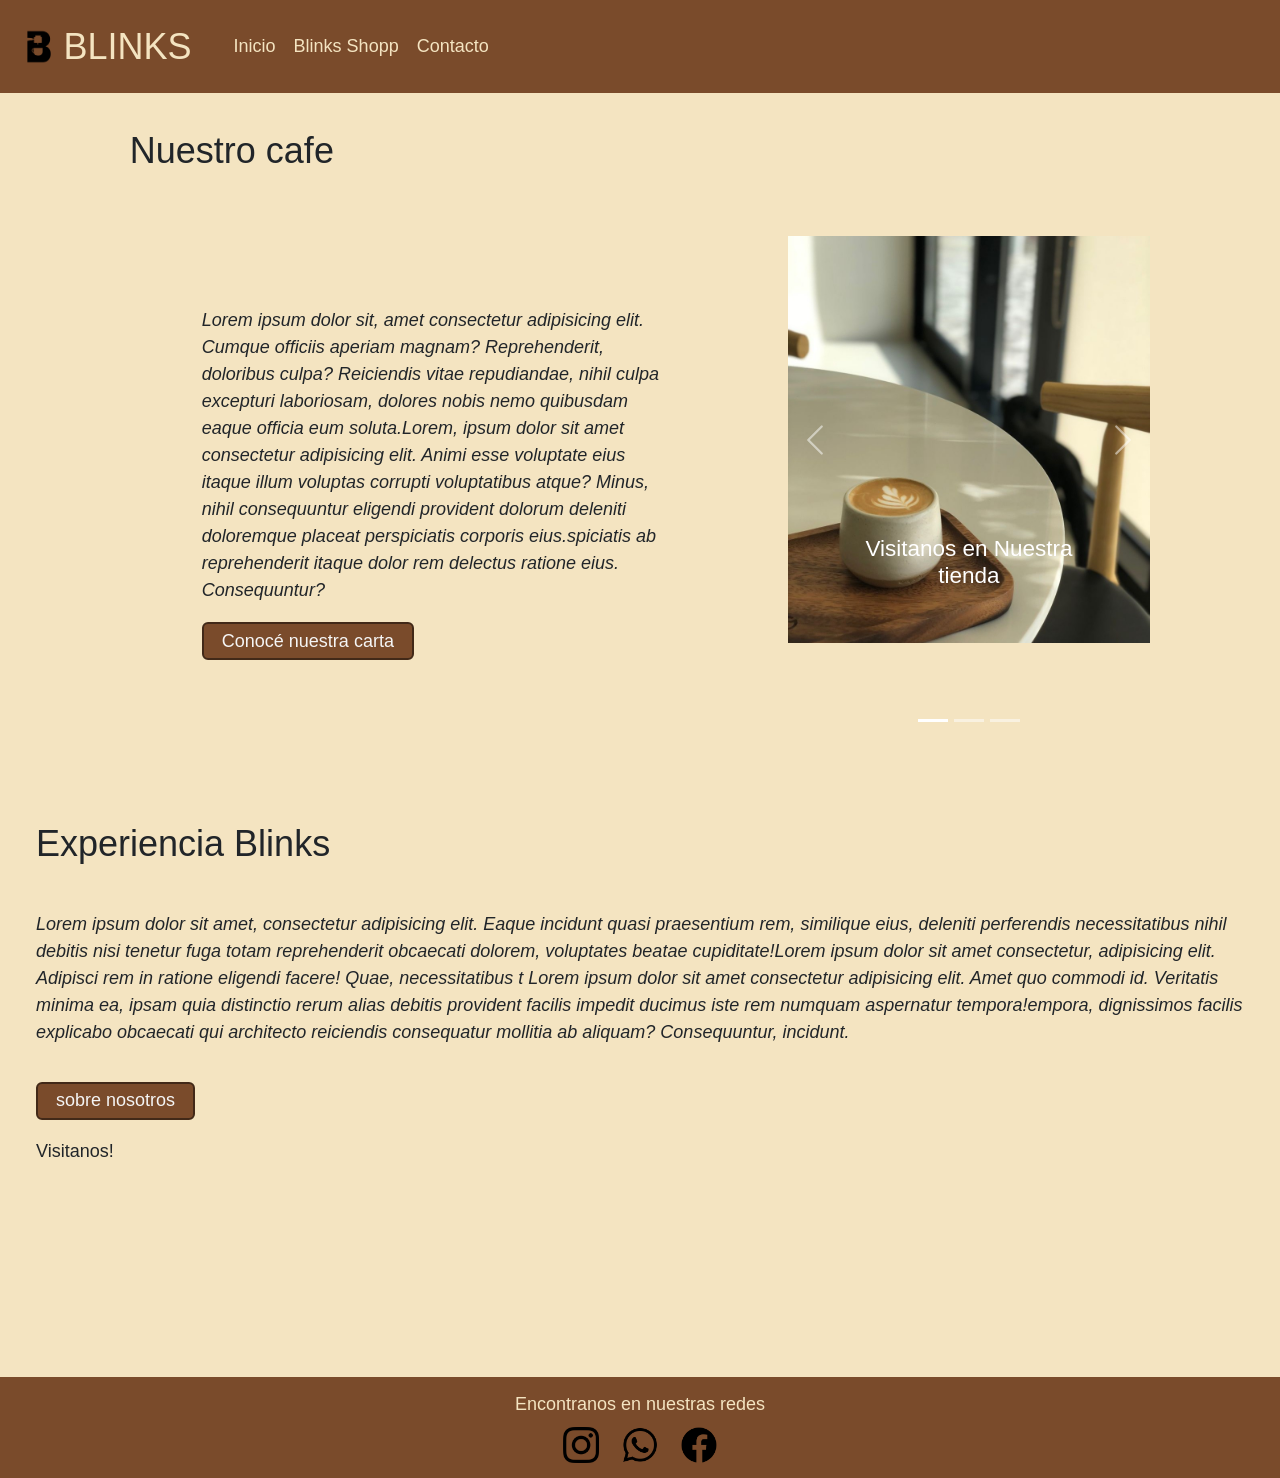
==== index.html @ 80af3748 "Primer Commit" ====
<!DOCTYPE html>
<html lang="es">
<head>
    <meta charset="UTF-8">
    <meta name="viewport" content="width=device-width, initial-scale=1.0">
    <title>Blinks Inicio</title>
    <link href="https://cdn.jsdelivr.net/npm/bootstrap@5.3.8/dist/css/bootstrap.min.css" rel="stylesheet" integrity="sha384-sRIl4kxILFvY47J16cr9ZwB07vP4J8+LH7qKQnuqkuIAvNWLzeN8tE5YBujZqJLB" crossorigin="anonymous">
    <link rel="stylesheet" href="CARPETA-CSS/estilos.css">
</head>
<body>
    <!-- MI MENU -->
    <!-- <header> 
        <div class="menu">
            <a href="index.html"> <img width="120px" src="CARPETA-IMG/logo.png" alt="logo"/> </a> 
            <div>
                <h1>
                <a class="menu__titulo" href="index.html">Blinks</a>
                </h1>
                <p> Cafe de especialidad.</p>
            </div>
            
        </div>
    </header> -->

    <!-- menu de navegacion -->
    <!-- <nav> 
        <ul>
            <!-- link a diferentes paginas del menu 
            <li> <a href="index.html"> Inicio </a> </li>
            <li> <a href="CARPETA-PAGES/tienda.html"> Blinks Shopp </a> </li>
            <li> <a href="CARPETA-PAGES/contacto.html"> Contacto </a> </li>

        </ul>

    </nav>
    -->
    <!-- MENU ARMADO CON BOOTSTRAP -->

    <nav class="navbar navbar-expand-lg sticky-top mi-nav">
        <div class="container-fluid">
            <a class="navbar-brand" href="index.html">
                <img width="50" height="35" src="CARPETA-IMG/logo.png" alt="logo"/>
                <p class="titulo-principal">BLINKS</p>
            </a>
            <button class="navbar-toggler" type="button" data-bs-toggle="collapse" data-bs-target="#navbarNavAltMarkup" aria-controls="navbarNavAltMarkup" aria-expanded="false" aria-label="Toggle navigation">
            <span class="navbar-toggler-icon"></span>
            </button>
            <div class="collapse navbar-collapse" id="navbarNavAltMarkup">
                <div class="navbar-nav">
                    <a class="nav-link" aria-current="page" href="index.html">Inicio</a>
                    <a class="nav-link" href="./CARPETA-PAGES/tienda.html">Blinks Shopp</a>
                    <a class="nav-link" href="./CARPETA-PAGES/contacto.html">Contacto</a>
                </div>
            </div>
        </div>
    </nav>



    <!-- etiqueta para contenido principal -->
    <main>
        <!-- etiqueta titulo -->
        <section class="nuestro-cafe">
            <div class="nuestro-cafe__texto">
                <h2>Nuestro cafe</h2>
                <div class="nuestro-cafe__texto--centrado">
                    
                    <p class="parrafos"> Lorem ipsum dolor sit, amet consectetur adipisicing elit. Cumque officiis aperiam magnam? Reprehenderit, doloribus culpa? Reiciendis vitae repudiandae, nihil culpa excepturi laboriosam, dolores nobis nemo quibusdam eaque officia eum soluta.Lorem, ipsum dolor sit amet consectetur adipisicing elit. Animi esse voluptate eius itaque illum voluptas corrupti voluptatibus atque? Minus, nihil consequuntur eligendi provident dolorum deleniti doloremque placeat perspiciatis corporis eius.spiciatis ab reprehenderit itaque dolor rem delectus ratione eius. Consequuntur?</p>

                    <a href="./CARPETA-PAGES/carta.html" class="boton">Conocé nuestra carta</a>

                </div>

            </div>
            <!-- <div class="nuestro-cafe__imagenes">
    
                <img width="225px" src="CARPETA-IMG/espacio.jpg" alt="lugar"/>
                <img width="200px" src="CARPETA-IMG/publicidad.png" alt="publicidad">
                <img width="300px" src="CARPETA-IMG/venta.png" alt="venta">
            </div> -->

            <!-- CARROUSEL DE IMAGENES CON BOOTSTRAP -->
            <div id="carouselExampleCaptions" class="carousel slide">
                <div class="carousel-indicators">
                    <button type="button" data-bs-target="#carouselExampleCaptions" data-bs-slide-to="0" class="active" aria-current="true" aria-label="Slide 1"></button>
                    <button type="button" data-bs-target="#carouselExampleCaptions" data-bs-slide-to="1" aria-label="Slide 2"></button>
                    <button type="button" data-bs-target="#carouselExampleCaptions" data-bs-slide-to="2" aria-label="Slide 3"></button>
                </div>
                <div class="carousel-inner">
                    <div class="carousel-item active">
                        <img src="./CARPETA-IMG/espacio.jpg" class="d-block w-100" alt="...">
                        <div class="carousel-caption d-none d-md-block">
                            <h5>Visitanos en Nuestra tienda</h5>
                        </div>
                    </div>
                    <div class="carousel-item">
                        <img src="./CARPETA-IMG/publicidad.png" class="d-block w-100" alt="...">
                        <div class="carousel-caption d-none d-md-block">
                            <h5>Productos Take Away</h5>
                        </div>
                    </div>
                    <div class="carousel-item">
                        <img src="./CARPETA-IMG/venta.png" class="d-block w-100" alt="...">
                        <div class="carousel-caption d-none d-md-block">
                            <h5>Cafe de especialidad en tu casa</h5>
                        </div>
                    </div>
                </div>
                <button class="carousel-control-prev" type="button" data-bs-target="#carouselExampleCaptions" data-bs-slide="prev">
                    <span class="carousel-control-prev-icon" aria-hidden="true"></span>
                    <span class="visually-hidden">Previous</span>
                </button>
                <button class="carousel-control-next" type="button" data-bs-target="#carouselExampleCaptions" data-bs-slide="next">
                    <span class="carousel-control-next-icon" aria-hidden="true"></span>
                    <span class="visually-hidden">Next</span>
                </button>
            </div>
            
        </section>

        <section class="experiencia">
            <h2>Experiencia Blinks</h2>
            <p class="parrafos">Lorem ipsum dolor sit amet, consectetur adipisicing elit. Eaque incidunt quasi praesentium rem, similique eius, deleniti perferendis necessitatibus nihil debitis nisi tenetur fuga totam reprehenderit obcaecati dolorem, voluptates beatae cupiditate!Lorem ipsum dolor sit amet consectetur, adipisicing elit. Adipisci rem in ratione eligendi facere! Quae, necessitatibus t Lorem ipsum dolor sit amet consectetur adipisicing elit. Amet quo commodi id. Veritatis minima ea, ipsam quia distinctio rerum alias debitis provident facilis impedit ducimus iste rem numquam aspernatur tempora!empora, dignissimos facilis explicabo obcaecati qui architecto reiciendis consequatur mollitia ab aliquam? Consequuntur, incidunt.</p>

            <a href="./CARPETA-PAGES/sobre-nos.html" class="boton">sobre nosotros</a>

            <p>Visitanos!</p>
            <div class="experiencia__mapa">
                <iframe title="Mapa de nuestro cafe"  src="https://www.google.com/maps/embed?pb=!1m18!1m12!1m3!1d1673.9062612231596!2d-68.86038484961335!3d-32.95595881697467!2m3!1f0!2f0!3f0!3m2!1i1024!2i768!4f13.1!3m3!1m2!1s0x967e0b5f814255fd%3A0x2ece6323e54c4202!2sRep%C3%BAblica%20Patisserie%20Palmares!5e0!3m2!1ses-419!2sar!4v1769052040227!5m2!1ses-419!2sar" allowfullscreen="" loading="lazy" referrerpolicy="no-referrer-when-downgrade">
                </iframe>
            </div>

            
        </section>

    </main>

    



    <!-- pie de la pagina -->
    <footer> 
        <p>Encontranos en nuestras redes</p>
        <div class="footer--img">
            <a href="https://www.instagram.com/" target="_blank" > <img width="35px" src="./CARPETA-IMG/instagram.png" alt="logo instagram"> </a>
            <a href="https://web.whatsapp.com/" target="_blank" ><img width="35px" src="./CARPETA-IMG/whatsapp.png" alt="logo whatsapp"></a>
            <a href="https://www.facebook.com/" target="_blank" ><img width="35px" src="./CARPETA-IMG/facebook.png" alt="logo facebook"></a>
        </div>
    </footer>

    <script src="https://cdn.jsdelivr.net/npm/bootstrap@5.3.8/dist/js/bootstrap.bundle.min.js" integrity="sha384-FKyoEForCGlyvwx9Hj09JcYn3nv7wiPVlz7YYwJrWVcXK/BmnVDxM+D2scQbITxI" crossorigin="anonymous"></script>
</body>
</html>
---- CARPETA-CSS/estilos.css ----
/*RESET DE CSS */

*{
    margin: 0;
    padding: 0;
    box-sizing: border-box;
}


/*mobile first*/
html{
    font-size: 0.9rem;
}
html, body{
    height: 100%;
}
/* fondos de bloques*/
body{
    background:#f4e4c1;
    font-family:Arial, Helvetica, sans-serif ; 
    min-height: 100vh;
    display: flex;
    flex-direction: column;
}
main{
    flex: 1;
}
header{
    background:#7a4b2b;
    display: flex;
    flex-wrap: wrap; /*para cuando no alcance el espacio*/
    width: 100%;
    text-align: center;
    position: static;

}
/*ESTILOS PARA ELEMENTOS DE BOOTSTRAP*/
.mi-nav{
    background-color:#7a4b2b; 

}
.titulo-principal{
    font-size:2rem;
}
p{
    margin-bottom: 0;
}
.navbar-brand{
    display: flex;
    align-items: center;
    
}
.nav-link, .navbar-brand{
    color:#f4e4c1;
}
.navbar-toggler {
    border-color: #c8a27c; 

}
.navbar-collapse{
    padding: 15px;
}


/*FIN ESTILSO BOOTSTRAP*/

nav{
    background-color:  #7a4b2b;
    width: 100%;
    padding: 0.8rem;
    position: sticky; /*fija el menu*/
    top: 0;
    z-index: 10;

}

nav ul{
    
    display: flex;
    justify-content: center;
    list-style: none;
    gap: 2rem;
}
nav ul li a{
    text-decoration: none;
    color: #f4e4c1;
}
/*PSEUDOCLASES*/
    /*BOTONES*/
.boton{
    background-color:#7a4b2b;
    display: inline-block;
    text-decoration: none;
    color: whitesmoke;
    border: 2px solid #422918;
    padding: 0.2rem 1rem;
    border-radius:6px;
}
.boton:hover{
    background-color: #a06c4a;
}

.boton:active{
    background-color: #422918;
    transform: scale(0.95); /* efecto de presión */
}

footer{
    background:#7a4b2b;
    text-align: center;
    color: #f4e4c1;
    padding: 0.8rem;

}
footer a{
    text-decoration: none;
    color: #f4e4c1;
    padding: 0.5rem;

    
}



/*Clases*/

.parrafos{
    font-style: italic; /* parrafos en cursiva*/
}

.conocer{
    font-style: normal;
} 

.titulo-paginas{

    text-transform: uppercase;
    margin:1.5rem ;
    margin-bottom: 0;

}

.menu__titulo{
    text-decoration: none;
    color: #7a4b2b;
    font-size: 3rem;
    text-transform: uppercase;
}
.footer--img{
    margin-top: 0.5rem;
}
.footer--img img{
    width:2rem;
    flex: 1;

}
/*display flex*/

.menu{
    display: flex;
    align-items: center;
    gap: 30px;
    padding-bottom: 1rem;
}

.nuestro-cafe{

    display: flex;
    flex-wrap: wrap;
    justify-content: center;
    gap: 3rem;
    padding: 2rem;

}
.nuestro-cafe__texto{
    display: flex;
    flex-direction: column;
    width: 100%;;
    gap: 1rem;
    align-items: flex-start;
}

.nuestro-cafe__imagenes{
    display: flex;
    flex-wrap: wrap;
    justify-content: center;
    gap: 1rem;
}

.experiencia{
    display: flex;
    flex-direction: column;
    padding: 2rem;
    gap: 1rem;
    align-items: flex-start;
}




/*PAGINA SHOP*/
.articulos{
    display: grid;
    justify-items: center;
    grid-template-columns: 1fr;
    gap: 1rem;

}
/*
.articulos__producto{
    text-align: center;
    padding: 1.2rem;
}
.articulos__producto img{
    width: 55%;
    height: auto;
    margin: auto;

    
}
.articulos__producto h3 {
    margin-top: 1rem;
    font-size: 1.2rem;
}

.articulos__producto p {
    margin-top: 0.5rem;
    font-weight: bold;
}
*/
/*Bootstrap*/
.card-body{
    background-color:#f0c9a2e1;
}

/*PAGINA SOBRE NOSOTROS*/
.cont-about{
    display: flex;
    flex-wrap: wrap;
    padding: 2rem;
    gap: 1rem;

}
.about-img{
    text-align: center;
}

.cont-about img{
    width: 100%;
}


/*TABLET 768*/
@media (min-width: 768px) {
    html{
        font-size: 18px ;
    }
    header{
        justify-content: center;
    }
    /*INDEX*/
    /*ESTILOS PARA BOOTSTRAP*/
    /*Achicar Carrousel*/
    #carouselExampleCaptions, .carrousel-iner{
        width: 50%;

    }

    #carouselExampleCaptions img {
        height: 100%;
        width: 100%;
        object-fit: cover;
    }
    
    



    /*PAGINA SHOP*/
    .articulos{
        display: grid;
        grid-template-columns: repeat(2,1fr);
        gap: 1rem;

    }
    .articulos__producto img{
        width: 40%;
    }


    /*PAGINA SOBRE NOSOTROS*/
    .cont-about{
        flex-wrap: nowrap;
        align-items: center;
        justify-content: center;
    }

    .about__img{
        flex: 1;
    }

    .about__text{
        flex: 1;
        width: 100%;
        padding-left: 2rem;
    }

    .cont-about img{
        width: 100%;
        max-width: 450px;
    }
}

/*TABLET 768*/
@media (min-width: 1024px) {

    /*INDEX*/
    .nuestro-cafe{
        flex-wrap: nowrap;
    }
    .nuestro-cafe__texto{
        width: 50%;
    }
    .nuestro-cafe__texto--centrado{
        padding:5rem 4rem;
        
    }
    .parrafos{
        margin: 1rem 0;
    }

    #carouselExampleCaptions{
        display: flex;
        align-items: center;
    }

    #carouselExampleCaptions, .carrousel-iner{
        width: 30%;

    }


    /*PAGINA SOBRE NOSOTROS*/
    .about__img{
        display: flex;
        justify-content: center;
    }
    .about__text{
        padding-right: 2rem;
    }

    /*TIENDA*/
        .articulos{
        display: grid;
        grid-template-columns: repeat(3,1fr);
        gap: 1rem;

    }
}


/*PAGINA FORMULARIO*/
.formulario {
    width: 70%;
    height: 70vh;
    margin:auto;
    margin-top: 2rem;
    padding: 1rem;
    background: #e6d6b8;
    border-radius: 10px;
    
    display: flex;
    flex-direction: column;
    gap: 0.5rem;
    
}
.form__titulo{
    text-align: center;
    text-transform: uppercase;

}

input, textarea{
    padding: 0.5rem;
    border-width: 2px;
    border-style: solid;
    border-color: rgb(204, 204, 204);
    border-radius: 6px;
}

input:focus, textarea:focus{
    outline: none;
    border-color: #7a4b2b;
    box-shadow: 0 0 0 1px rgba(117, 53, 23, 0.493);
}

input:focus-visible, textarea:focus-visible{
    background-color: #bd8763b4;
}

input[type="checkbox"] {
    width: 1rem;
    height: 1rem;
    accent-color: #7a4b2b;
    cursor: pointer;
}

input, textarea {
    font-family: 'Arial', sans-serif;
    font-size: 0.8rem;
}
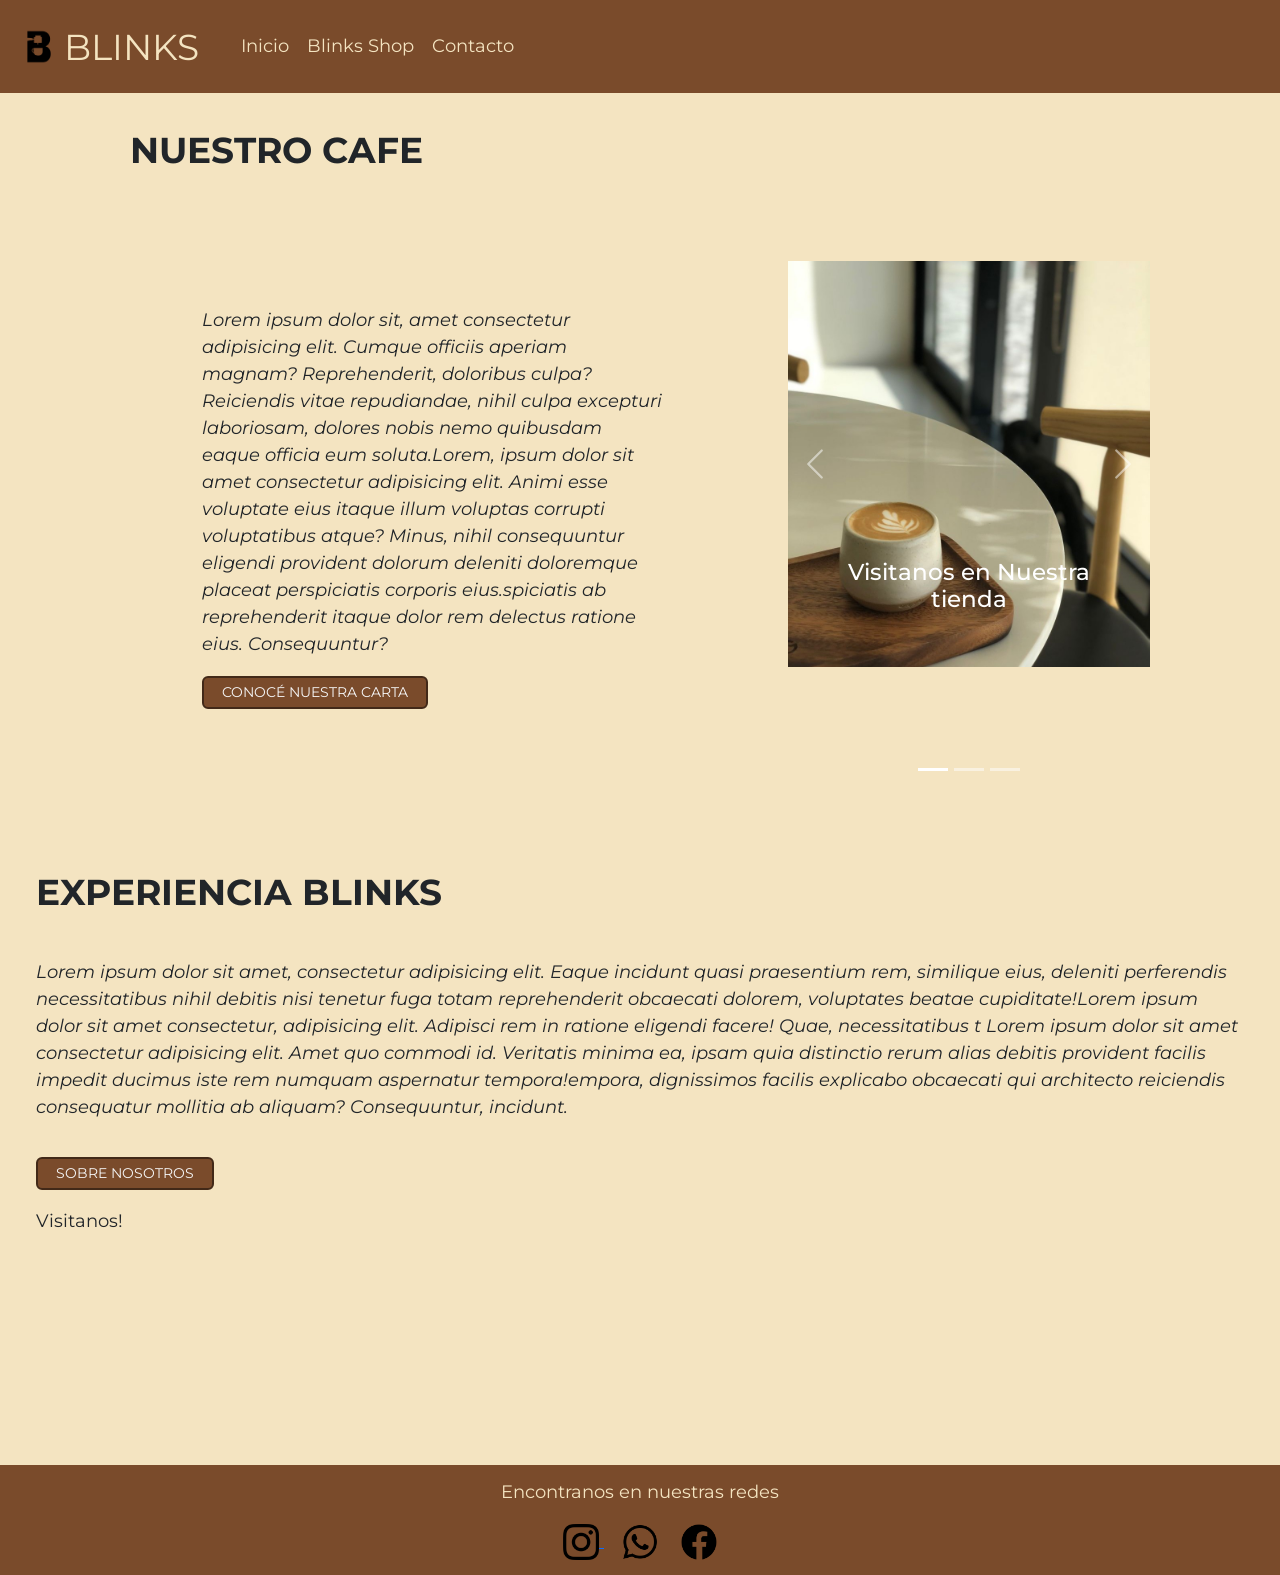
==== commit 5f21a789: "Ajuste para entrega" ====
--- a/index.html
+++ b/index.html
@@ -3,40 +3,19 @@
 <head>
     <meta charset="UTF-8">
     <meta name="viewport" content="width=device-width, initial-scale=1.0">
-    <title>Blinks Inicio</title>
+    
     <link href="https://cdn.jsdelivr.net/npm/bootstrap@5.3.8/dist/css/bootstrap.min.css" rel="stylesheet" integrity="sha384-sRIl4kxILFvY47J16cr9ZwB07vP4J8+LH7qKQnuqkuIAvNWLzeN8tE5YBujZqJLB" crossorigin="anonymous">
     <link rel="stylesheet" href="CARPETA-CSS/estilos.css">
+    <!-- FUENTE DE GOOGLE MONSERRAT -->
+    <link rel="preconnect" href="https://fonts.googleapis.com">
+    <link rel="preconnect" href="https://fonts.gstatic.com" crossorigin>
+    <link href="https://fonts.googleapis.com/css2?family=Montserrat:ital,wght@0,100..900;1,100..900&display=swap" rel="stylesheet">
+
+    <title>Blinks Inicio</title>
 </head>
 <body>
-    <!-- MI MENU -->
-    <!-- <header> 
-        <div class="menu">
-            <a href="index.html"> <img width="120px" src="CARPETA-IMG/logo.png" alt="logo"/> </a> 
-            <div>
-                <h1>
-                <a class="menu__titulo" href="index.html">Blinks</a>
-                </h1>
-                <p> Cafe de especialidad.</p>
-            </div>
-            
-        </div>
-    </header> -->
-
-    <!-- menu de navegacion -->
-    <!-- <nav> 
-        <ul>
-            <!-- link a diferentes paginas del menu 
-            <li> <a href="index.html"> Inicio </a> </li>
-            <li> <a href="CARPETA-PAGES/tienda.html"> Blinks Shopp </a> </li>
-            <li> <a href="CARPETA-PAGES/contacto.html"> Contacto </a> </li>
-
-        </ul>
-
-    </nav>
-    -->
     <!-- MENU ARMADO CON BOOTSTRAP -->
-
-    <nav class="navbar navbar-expand-lg sticky-top mi-nav">
+    <nav class="navbar navbar-expand-lg sticky-top mi-nav"> <!-- agregado de sticky para que quede fijo el menu -->
         <div class="container-fluid">
             <a class="navbar-brand" href="index.html">
                 <img width="50" height="35" src="CARPETA-IMG/logo.png" alt="logo"/>
@@ -48,36 +27,22 @@
             <div class="collapse navbar-collapse" id="navbarNavAltMarkup">
                 <div class="navbar-nav">
                     <a class="nav-link" aria-current="page" href="index.html">Inicio</a>
-                    <a class="nav-link" href="./CARPETA-PAGES/tienda.html">Blinks Shopp</a>
+                    <a class="nav-link" href="./CARPETA-PAGES/tienda.html">Blinks Shop</a>
                     <a class="nav-link" href="./CARPETA-PAGES/contacto.html">Contacto</a>
                 </div>
             </div>
         </div>
     </nav>
 
-
-
-    <!-- etiqueta para contenido principal -->
     <main>
-        <!-- etiqueta titulo -->
         <section class="nuestro-cafe">
             <div class="nuestro-cafe__texto">
                 <h2>Nuestro cafe</h2>
                 <div class="nuestro-cafe__texto--centrado">
-                    
                     <p class="parrafos"> Lorem ipsum dolor sit, amet consectetur adipisicing elit. Cumque officiis aperiam magnam? Reprehenderit, doloribus culpa? Reiciendis vitae repudiandae, nihil culpa excepturi laboriosam, dolores nobis nemo quibusdam eaque officia eum soluta.Lorem, ipsum dolor sit amet consectetur adipisicing elit. Animi esse voluptate eius itaque illum voluptas corrupti voluptatibus atque? Minus, nihil consequuntur eligendi provident dolorum deleniti doloremque placeat perspiciatis corporis eius.spiciatis ab reprehenderit itaque dolor rem delectus ratione eius. Consequuntur?</p>
-
                     <a href="./CARPETA-PAGES/carta.html" class="boton">Conocé nuestra carta</a>
-
                 </div>
-
             </div>
-            <!-- <div class="nuestro-cafe__imagenes">
-    
-                <img width="225px" src="CARPETA-IMG/espacio.jpg" alt="lugar"/>
-                <img width="200px" src="CARPETA-IMG/publicidad.png" alt="publicidad">
-                <img width="300px" src="CARPETA-IMG/venta.png" alt="venta">
-            </div> -->
 
             <!-- CARROUSEL DE IMAGENES CON BOOTSTRAP -->
             <div id="carouselExampleCaptions" class="carousel slide">
@@ -88,19 +53,19 @@
                 </div>
                 <div class="carousel-inner">
                     <div class="carousel-item active">
-                        <img src="./CARPETA-IMG/espacio.jpg" class="d-block w-100" alt="...">
+                        <img src="./CARPETA-IMG/espacio.jpg" class="d-block w-100" alt="Interior Cafeteria">
                         <div class="carousel-caption d-none d-md-block">
                             <h5>Visitanos en Nuestra tienda</h5>
                         </div>
                     </div>
                     <div class="carousel-item">
-                        <img src="./CARPETA-IMG/publicidad.png" class="d-block w-100" alt="...">
+                        <img src="./CARPETA-IMG/publicidad.png" class="d-block w-100" alt="Productos take away">
                         <div class="carousel-caption d-none d-md-block">
                             <h5>Productos Take Away</h5>
                         </div>
                     </div>
                     <div class="carousel-item">
-                        <img src="./CARPETA-IMG/venta.png" class="d-block w-100" alt="...">
+                        <img src="./CARPETA-IMG/venta.png" class="d-block w-100" alt="Cafe de especialidad">
                         <div class="carousel-caption d-none d-md-block">
                             <h5>Cafe de especialidad en tu casa</h5>
                         </div>
@@ -115,13 +80,11 @@
                     <span class="visually-hidden">Next</span>
                 </button>
             </div>
-            
         </section>
 
         <section class="experiencia">
             <h2>Experiencia Blinks</h2>
             <p class="parrafos">Lorem ipsum dolor sit amet, consectetur adipisicing elit. Eaque incidunt quasi praesentium rem, similique eius, deleniti perferendis necessitatibus nihil debitis nisi tenetur fuga totam reprehenderit obcaecati dolorem, voluptates beatae cupiditate!Lorem ipsum dolor sit amet consectetur, adipisicing elit. Adipisci rem in ratione eligendi facere! Quae, necessitatibus t Lorem ipsum dolor sit amet consectetur adipisicing elit. Amet quo commodi id. Veritatis minima ea, ipsam quia distinctio rerum alias debitis provident facilis impedit ducimus iste rem numquam aspernatur tempora!empora, dignissimos facilis explicabo obcaecati qui architecto reiciendis consequatur mollitia ab aliquam? Consequuntur, incidunt.</p>
-
             <a href="./CARPETA-PAGES/sobre-nos.html" class="boton">sobre nosotros</a>
 
             <p>Visitanos!</p>
@@ -129,17 +92,10 @@
                 <iframe title="Mapa de nuestro cafe"  src="https://www.google.com/maps/embed?pb=!1m18!1m12!1m3!1d1673.9062612231596!2d-68.86038484961335!3d-32.95595881697467!2m3!1f0!2f0!3f0!3m2!1i1024!2i768!4f13.1!3m3!1m2!1s0x967e0b5f814255fd%3A0x2ece6323e54c4202!2sRep%C3%BAblica%20Patisserie%20Palmares!5e0!3m2!1ses-419!2sar!4v1769052040227!5m2!1ses-419!2sar" allowfullscreen="" loading="lazy" referrerpolicy="no-referrer-when-downgrade">
                 </iframe>
             </div>
-
-            
         </section>
 
     </main>
 
-    
-
-
-
-    <!-- pie de la pagina -->
     <footer> 
         <p>Encontranos en nuestras redes</p>
         <div class="footer--img">
--- a/CARPETA-CSS/estilos.css
+++ b/CARPETA-CSS/estilos.css
@@ -1,13 +1,10 @@
-
 /*RESET DE CSS */
-
 *{
     margin: 0;
     padding: 0;
     box-sizing: border-box;
 }
 
-
 /*mobile first*/
 html{
     font-size: 0.9rem;
@@ -18,7 +15,7 @@
 /* fondos de bloques*/
 body{
     background:#f4e4c1;
-    font-family:Arial, Helvetica, sans-serif ; 
+    font-family: "Montserrat", sans-serif;
     min-height: 100vh;
     display: flex;
     flex-direction: column;
@@ -26,45 +23,6 @@
 main{
     flex: 1;
 }
-header{
-    background:#7a4b2b;
-    display: flex;
-    flex-wrap: wrap; /*para cuando no alcance el espacio*/
-    width: 100%;
-    text-align: center;
-    position: static;
-
-}
-/*ESTILOS PARA ELEMENTOS DE BOOTSTRAP*/
-.mi-nav{
-    background-color:#7a4b2b; 
-
-}
-.titulo-principal{
-    font-size:2rem;
-}
-p{
-    margin-bottom: 0;
-}
-.navbar-brand{
-    display: flex;
-    align-items: center;
-    
-}
-.nav-link, .navbar-brand{
-    color:#f4e4c1;
-}
-.navbar-toggler {
-    border-color: #c8a27c; 
-
-}
-.navbar-collapse{
-    padding: 15px;
-}
-
-
-/*FIN ESTILSO BOOTSTRAP*/
-
 nav{
     background-color:  #7a4b2b;
     width: 100%;
@@ -72,11 +30,8 @@
     position: sticky; /*fija el menu*/
     top: 0;
     z-index: 10;
-
-}
-
+}
 nav ul{
-    
     display: flex;
     justify-content: center;
     list-style: none;
@@ -86,8 +41,51 @@
     text-decoration: none;
     color: #f4e4c1;
 }
+h2{
+    text-transform: uppercase;
+    font-weight: bold;
+}
+footer{
+    background:#7a4b2b;
+    text-align: center;
+    color: #f4e4c1;
+    padding: 0.8rem;
+}
+footer a{
+    padding: 0.5rem;
+}
+
+/*ESTILOS PARA ELEMENTOS DE BOOTSTRAP*/
+/*INDEX-NAV*/
+.mi-nav{
+    background-color:#7a4b2b; 
+
+}
+.titulo-principal{
+    font-size:2rem;
+    margin-bottom: 0; /*por bootstrap, las etiquetas p, tiene margin-bootom y se lo saco para que me quede alineado el titulo de la pagina en nav*/
+}
+.navbar-brand{
+    display: flex;
+    align-items: center;
+}
+.nav-link, .navbar-brand{
+    color:#f4e4c1;
+}
+.navbar-toggler {
+    border-color: #c8a27c; 
+}
+.navbar-collapse{
+    padding: 15px;
+}
+/*PAGINA SHOP*/
+.card-body{
+    background-color:#f0c9a2e1;
+}
+/*FIN ESTILSO BOOTSTRAP*/
+
 /*PSEUDOCLASES*/
-    /*BOTONES*/
+/*BOTONES*/
 .boton{
     background-color:#7a4b2b;
     display: inline-block;
@@ -96,51 +94,30 @@
     border: 2px solid #422918;
     padding: 0.2rem 1rem;
     border-radius:6px;
+    text-transform: uppercase;
+    font-size: 0.8rem;
 }
 .boton:hover{
     background-color: #a06c4a;
 }
-
 .boton:active{
     background-color: #422918;
     transform: scale(0.95); /* efecto de presión */
 }
-
-footer{
-    background:#7a4b2b;
-    text-align: center;
-    color: #f4e4c1;
-    padding: 0.8rem;
-
-}
-footer a{
-    text-decoration: none;
-    color: #f4e4c1;
-    padding: 0.5rem;
-
-    
-}
-
-
+/*FIN PSEUDOCLASES*/
 
 /*Clases*/
-
 .parrafos{
     font-style: italic; /* parrafos en cursiva*/
 }
-
 .conocer{
     font-style: normal;
 } 
-
 .titulo-paginas{
-
-    text-transform: uppercase;
-    margin:1.5rem ;
-    margin-bottom: 0;
-
-}
-
+    text-transform: uppercase;
+    margin:1rem ;
+
+}
 .menu__titulo{
     text-decoration: none;
     color: #7a4b2b;
@@ -153,25 +130,16 @@
 .footer--img img{
     width:2rem;
     flex: 1;
-
-}
+}
+
 /*display flex*/
-
-.menu{
-    display: flex;
-    align-items: center;
-    gap: 30px;
-    padding-bottom: 1rem;
-}
-
+/*INDEX*/
 .nuestro-cafe{
-
     display: flex;
     flex-wrap: wrap;
     justify-content: center;
     gap: 3rem;
     padding: 2rem;
-
 }
 .nuestro-cafe__texto{
     display: flex;
@@ -180,14 +148,12 @@
     gap: 1rem;
     align-items: flex-start;
 }
-
 .nuestro-cafe__imagenes{
     display: flex;
     flex-wrap: wrap;
     justify-content: center;
     gap: 1rem;
 }
-
 .experiencia{
     display: flex;
     flex-direction: column;
@@ -195,9 +161,6 @@
     gap: 1rem;
     align-items: flex-start;
 }
-
-
-
 
 /*PAGINA SHOP*/
 .articulos{
@@ -205,163 +168,32 @@
     justify-items: center;
     grid-template-columns: 1fr;
     gap: 1rem;
-
-}
-/*
-.articulos__producto{
-    text-align: center;
-    padding: 1.2rem;
-}
-.articulos__producto img{
-    width: 55%;
+    margin-bottom: 1rem
+
+}
+/*PAGINA CARTA*/
+.reparacion{
+    width: 100%;
     height: auto;
-    margin: auto;
-
-    
-}
-.articulos__producto h3 {
-    margin-top: 1rem;
-    font-size: 1.2rem;
-}
-
-.articulos__producto p {
-    margin-top: 0.5rem;
-    font-weight: bold;
-}
-*/
-/*Bootstrap*/
-.card-body{
-    background-color:#f0c9a2e1;
-}
-
+}
 /*PAGINA SOBRE NOSOTROS*/
 .cont-about{
     display: flex;
     flex-wrap: wrap;
-    padding: 2rem;
-    gap: 1rem;
-
+    padding: 0 2rem 1rem ;
+    gap: 1rem;
 }
 .about-img{
     text-align: center;
 }
-
 .cont-about img{
     width: 100%;
 }
 
-
-/*TABLET 768*/
-@media (min-width: 768px) {
-    html{
-        font-size: 18px ;
-    }
-    header{
-        justify-content: center;
-    }
-    /*INDEX*/
-    /*ESTILOS PARA BOOTSTRAP*/
-    /*Achicar Carrousel*/
-    #carouselExampleCaptions, .carrousel-iner{
-        width: 50%;
-
-    }
-
-    #carouselExampleCaptions img {
-        height: 100%;
-        width: 100%;
-        object-fit: cover;
-    }
-    
-    
-
-
-
-    /*PAGINA SHOP*/
-    .articulos{
-        display: grid;
-        grid-template-columns: repeat(2,1fr);
-        gap: 1rem;
-
-    }
-    .articulos__producto img{
-        width: 40%;
-    }
-
-
-    /*PAGINA SOBRE NOSOTROS*/
-    .cont-about{
-        flex-wrap: nowrap;
-        align-items: center;
-        justify-content: center;
-    }
-
-    .about__img{
-        flex: 1;
-    }
-
-    .about__text{
-        flex: 1;
-        width: 100%;
-        padding-left: 2rem;
-    }
-
-    .cont-about img{
-        width: 100%;
-        max-width: 450px;
-    }
-}
-
-/*TABLET 768*/
-@media (min-width: 1024px) {
-
-    /*INDEX*/
-    .nuestro-cafe{
-        flex-wrap: nowrap;
-    }
-    .nuestro-cafe__texto{
-        width: 50%;
-    }
-    .nuestro-cafe__texto--centrado{
-        padding:5rem 4rem;
-        
-    }
-    .parrafos{
-        margin: 1rem 0;
-    }
-
-    #carouselExampleCaptions{
-        display: flex;
-        align-items: center;
-    }
-
-    #carouselExampleCaptions, .carrousel-iner{
-        width: 30%;
-
-    }
-
-
-    /*PAGINA SOBRE NOSOTROS*/
-    .about__img{
-        display: flex;
-        justify-content: center;
-    }
-    .about__text{
-        padding-right: 2rem;
-    }
-
-    /*TIENDA*/
-        .articulos{
-        display: grid;
-        grid-template-columns: repeat(3,1fr);
-        gap: 1rem;
-
-    }
-}
-
-
 /*PAGINA FORMULARIO*/
 .formulario {
+    display: flex;
+    flex-direction: column;
     width: 70%;
     height: 70vh;
     margin:auto;
@@ -369,16 +201,11 @@
     padding: 1rem;
     background: #e6d6b8;
     border-radius: 10px;
-    
-    display: flex;
-    flex-direction: column;
     gap: 0.5rem;
-    
 }
 .form__titulo{
     text-align: center;
     text-transform: uppercase;
-
 }
 
 input, textarea{
@@ -388,26 +215,129 @@
     border-color: rgb(204, 204, 204);
     border-radius: 6px;
 }
-
 input:focus, textarea:focus{
     outline: none;
     border-color: #7a4b2b;
     box-shadow: 0 0 0 1px rgba(117, 53, 23, 0.493);
 }
-
 input:focus-visible, textarea:focus-visible{
     background-color: #bd8763b4;
 }
-
 input[type="checkbox"] {
     width: 1rem;
     height: 1rem;
     accent-color: #7a4b2b;
     cursor: pointer;
 }
-
 input, textarea {
-    font-family: 'Arial', sans-serif;
+    font-family: "Montserrat", sans-serif;
     font-size: 0.8rem;
 }
-
+/* //// */
+/*MEDIAQUERYS*/
+/*TABLET 768*/
+@media (min-width: 767px) {
+    html{
+        font-size: 18px ;
+    }
+    /*INDEX*/
+    /*ESTILOS PARA BOOTSTRAP*/
+    /*Achicar Carrousel*/
+    #carouselExampleCaptions{
+        width: 50%;
+    }
+    #carouselExampleCaptions img {
+        height: 100%;
+        width: 100%;
+        object-fit: cover;
+    }
+    /*PAGINA SHOP*/
+    .articulos{
+        display: grid;
+        grid-template-columns: repeat(2,1fr);
+        gap: 1rem;
+    }
+    .articulos__producto img{
+        width: 40%;
+    }
+
+    /*PAGINA SOBRE NOSOTROS*/
+    .cont-about{
+        flex-wrap: nowrap;
+        align-items: center;
+        justify-content: center;
+    }
+
+    .about__img{
+        flex: 1;
+    }
+
+    .about__text{
+        flex: 1;
+        width: 100%;
+        padding-left: 2rem;
+    }
+
+    .cont-about img{
+        width: 100%;
+        max-width: 450px;
+    }
+    /*PAGINA CARTA*/
+    .contenedor-carta{
+        display: grid;
+        grid-template-columns: repeat(2, 1fr);
+        justify-items: center;
+    }
+    .reparacion{
+        width: 100%;
+        height: auto;
+    }
+}
+
+
+/*DESKTOP 1025*/
+@media (min-width: 1025px) {
+
+    /*INDEX*/
+    .nuestro-cafe{
+        flex-wrap: nowrap;
+    }
+    .nuestro-cafe__texto{
+        width: 50%;
+    }
+    .nuestro-cafe__texto--centrado{
+        padding:5rem 4rem;
+        
+    }
+    .parrafos{
+        margin: 1rem 0;
+    }
+
+    #carouselExampleCaptions{
+        display: flex;
+        align-items: center;
+        width: 30%;
+    }
+    /*PAGINA CARTA*/
+    .contenedor-carta{
+        grid-template-columns: repeat(4, 1fr);
+
+    }
+
+
+    /*PAGINA SOBRE NOSOTROS*/
+    .about__img{
+        display: flex;
+        justify-content: center;
+    }
+    .about__text{
+        padding-right: 2rem;
+    }
+    /*TIENDA*/
+        .articulos{
+        display: grid;
+        grid-template-columns: repeat(3,1fr);
+        gap: 1rem;
+
+    }
+}
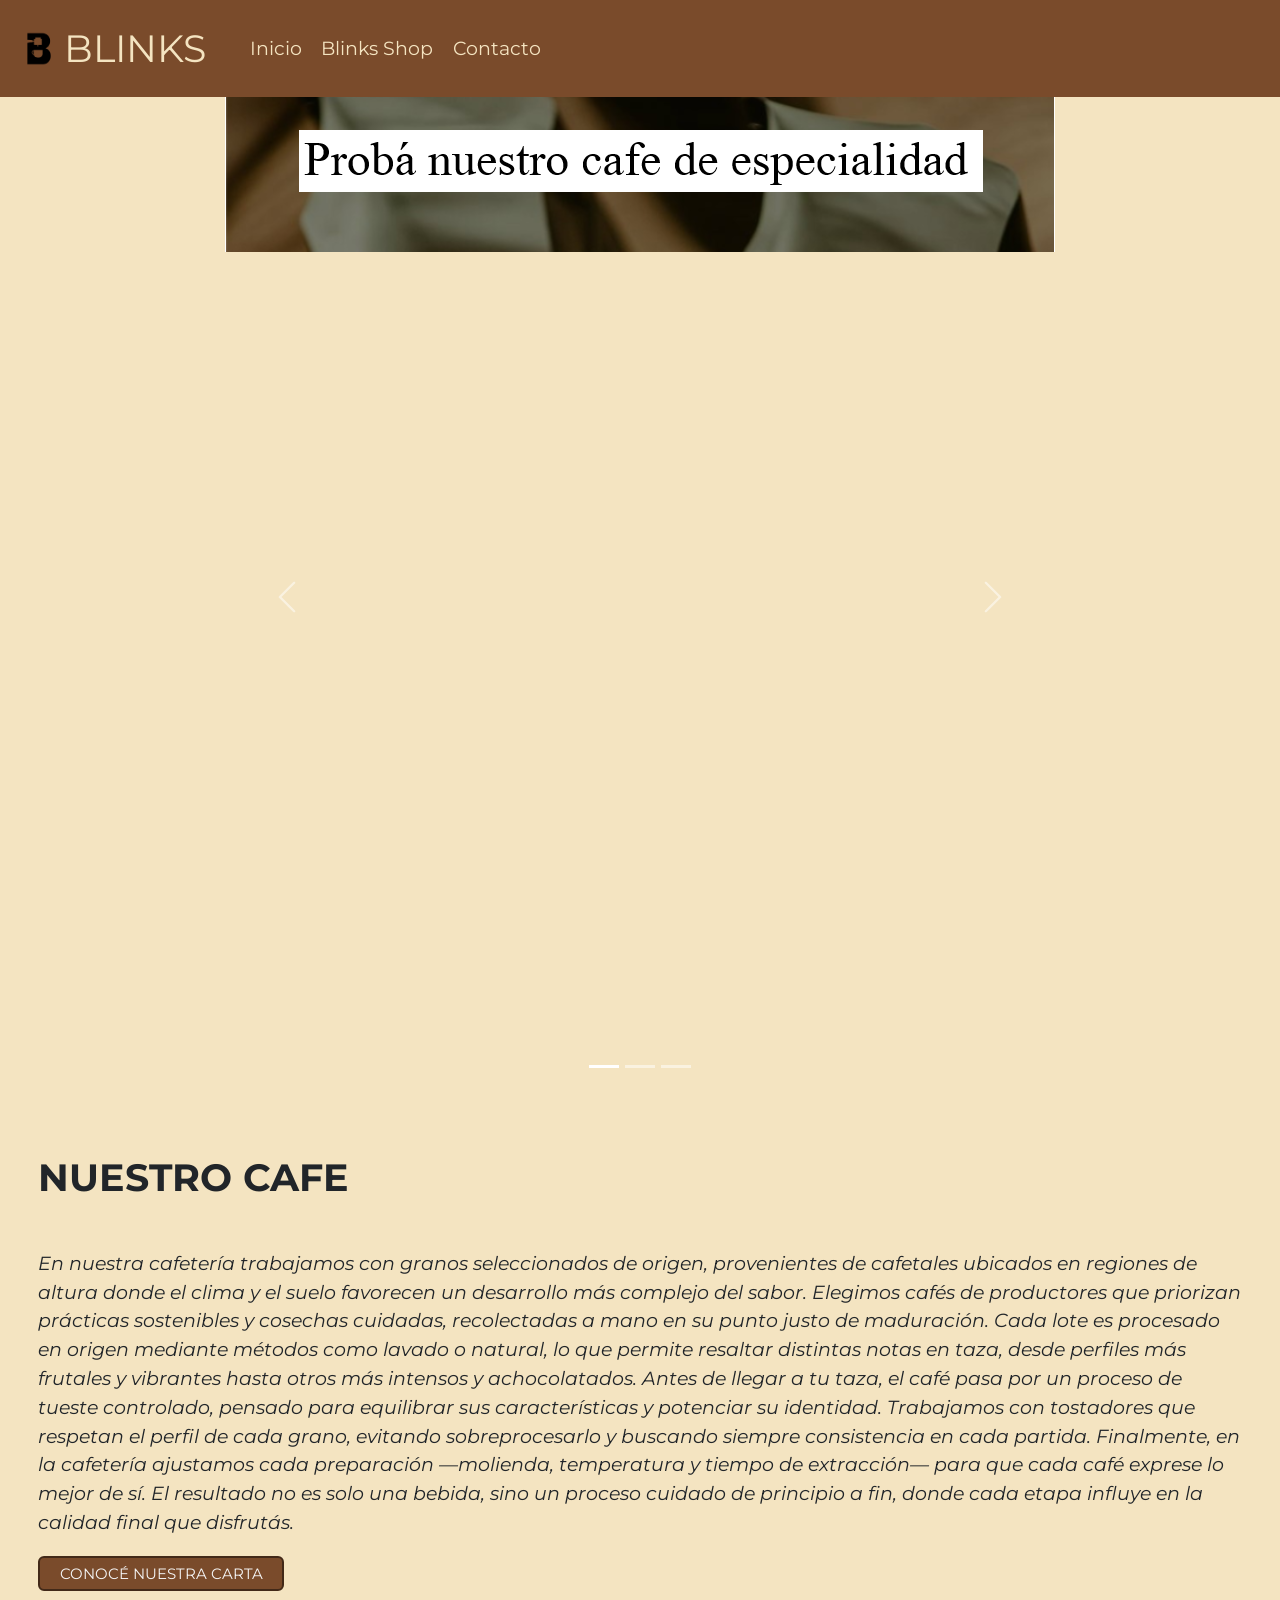
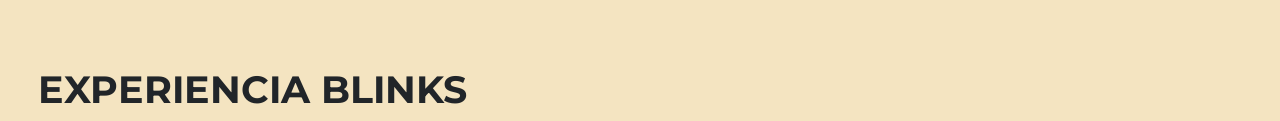
==== commit cba29f95: "Arreglos de tercera entrega, agregado de texto en vez de lorem y SASS" ====
--- a/index.html
+++ b/index.html
@@ -14,36 +14,30 @@
     <title>Blinks Inicio</title>
 </head>
 <body>
-    <!-- MENU ARMADO CON BOOTSTRAP -->
-    <nav class="navbar navbar-expand-lg sticky-top mi-nav"> <!-- agregado de sticky para que quede fijo el menu -->
-        <div class="container-fluid">
-            <a class="navbar-brand" href="index.html">
-                <img width="50" height="35" src="CARPETA-IMG/logo.png" alt="logo"/>
-                <p class="titulo-principal">BLINKS</p>
-            </a>
-            <button class="navbar-toggler" type="button" data-bs-toggle="collapse" data-bs-target="#navbarNavAltMarkup" aria-controls="navbarNavAltMarkup" aria-expanded="false" aria-label="Toggle navigation">
-            <span class="navbar-toggler-icon"></span>
-            </button>
-            <div class="collapse navbar-collapse" id="navbarNavAltMarkup">
-                <div class="navbar-nav">
-                    <a class="nav-link" aria-current="page" href="index.html">Inicio</a>
-                    <a class="nav-link" href="./CARPETA-PAGES/tienda.html">Blinks Shop</a>
-                    <a class="nav-link" href="./CARPETA-PAGES/contacto.html">Contacto</a>
+    <header>
+        <!-- MENU ARMADO CON BOOTSTRAP -->
+        <nav class="navbar navbar-expand-lg sticky-top mi-nav"> <!-- agregado de sticky para que quede fijo el menu -->
+            <div class="container-fluid">
+                <a class="navbar-brand" href="index.html">
+                    <img width="50" height="35" src="CARPETA-IMG/logo.png" alt="logo oficial"/>
+                    <p class="titulo-principal">BLINKS</p>
+                </a>
+                <button class="navbar-toggler" type="button" data-bs-toggle="collapse" data-bs-target="#navbarNavAltMarkup" aria-controls="navbarNavAltMarkup" aria-expanded="false" aria-label="Toggle navigation">
+                <span class="navbar-toggler-icon"></span>
+                </button>
+                <div class="collapse navbar-collapse" id="navbarNavAltMarkup">
+                    <div class="navbar-nav">
+                        <a class="nav-link" aria-current="page" href="index.html">Inicio</a>
+                        <a class="nav-link" href="CARPETA-PAGES/tienda.html">Blinks Shop</a>
+                        <a class="nav-link" href="CARPETA-PAGES/contacto.html">Contacto</a>
+                    </div>
                 </div>
             </div>
-        </div>
-    </nav>
+        </nav>
 
+    </header>
     <main>
         <section class="nuestro-cafe">
-            <div class="nuestro-cafe__texto">
-                <h2>Nuestro cafe</h2>
-                <div class="nuestro-cafe__texto--centrado">
-                    <p class="parrafos"> Lorem ipsum dolor sit, amet consectetur adipisicing elit. Cumque officiis aperiam magnam? Reprehenderit, doloribus culpa? Reiciendis vitae repudiandae, nihil culpa excepturi laboriosam, dolores nobis nemo quibusdam eaque officia eum soluta.Lorem, ipsum dolor sit amet consectetur adipisicing elit. Animi esse voluptate eius itaque illum voluptas corrupti voluptatibus atque? Minus, nihil consequuntur eligendi provident dolorum deleniti doloremque placeat perspiciatis corporis eius.spiciatis ab reprehenderit itaque dolor rem delectus ratione eius. Consequuntur?</p>
-                    <a href="./CARPETA-PAGES/carta.html" class="boton">Conocé nuestra carta</a>
-                </div>
-            </div>
-
             <!-- CARROUSEL DE IMAGENES CON BOOTSTRAP -->
             <div id="carouselExampleCaptions" class="carousel slide">
                 <div class="carousel-indicators">
@@ -53,21 +47,32 @@
                 </div>
                 <div class="carousel-inner">
                     <div class="carousel-item active">
-                        <img src="./CARPETA-IMG/espacio.jpg" class="d-block w-100" alt="Interior Cafeteria">
-                        <div class="carousel-caption d-none d-md-block">
-                            <h5>Visitanos en Nuestra tienda</h5>
-                        </div>
+                        <picture>
+                            <!-- Tablet / Desktop -->
+                            <source media="(min-width: 768px)" srcset="CARPETA-IMG/espacio.jpg">
+                            <!-- Mobile -->
+                            <img src="CARPETA-IMG/espacio-mobile.png" class="d-block w-100" alt="Interior Cafeteria">
+                        </picture>
+                        <div class="carousel-caption d-none d-md-block"></div>
                     </div>
                     <div class="carousel-item">
-                        <img src="./CARPETA-IMG/publicidad.png" class="d-block w-100" alt="Productos take away">
-                        <div class="carousel-caption d-none d-md-block">
-                            <h5>Productos Take Away</h5>
-                        </div>
+                        <picture>
+                            <!-- Tablet / Desktop -->
+                            <source media="(min-width: 768px)" srcset="CARPETA-IMG/publicidad.png">
+                            <!-- Mobile -->
+                            <img src="CARPETA-IMG/publicidad-mobile.png" class="d-block w-100" alt="Interior Cafeteria">
+                        </picture>
+                        <div class="carousel-caption d-none d-md-block"></div>
                     </div>
                     <div class="carousel-item">
-                        <img src="./CARPETA-IMG/venta.png" class="d-block w-100" alt="Cafe de especialidad">
+                        <picture>
+                            <!-- Tablet / Desktop -->
+                            <source media="(min-width: 768px)" srcset="CARPETA-IMG/venta.png">
+                            <!-- Mobile -->
+                            <img src="CARPETA-IMG/venta-mobile.png" class="d-block w-100" alt="Interior Cafeteria">
+                        </picture>
                         <div class="carousel-caption d-none d-md-block">
-                            <h5>Cafe de especialidad en tu casa</h5>
+
                         </div>
                     </div>
                 </div>
@@ -80,18 +85,31 @@
                     <span class="visually-hidden">Next</span>
                 </button>
             </div>
+
+            <div class="nuestro-cafe__texto">
+                <h2>Nuestro cafe</h2>
+                <div class="nuestro-cafe__texto--centrado">
+                    <p class="parrafos"> En nuestra cafetería trabajamos con granos seleccionados de origen, provenientes de cafetales ubicados en regiones de altura donde el clima y el suelo favorecen un desarrollo más complejo del sabor. Elegimos cafés de productores que priorizan prácticas sostenibles y cosechas cuidadas, recolectadas a mano en su punto justo de maduración.
+
+                    Cada lote es procesado en origen mediante métodos como lavado o natural, lo que permite resaltar distintas notas en taza, desde perfiles más frutales y vibrantes hasta otros más intensos y achocolatados. Antes de llegar a tu taza, el café pasa por un proceso de tueste controlado, pensado para equilibrar sus características y potenciar su identidad.
+
+                    Trabajamos con tostadores que respetan el perfil de cada grano, evitando sobreprocesarlo y buscando siempre consistencia en cada partida. Finalmente, en la cafetería ajustamos cada preparación —molienda, temperatura y tiempo de extracción— para que cada café exprese lo mejor de sí.
+
+                    El resultado no es solo una bebida, sino un proceso cuidado de principio a fin, donde cada etapa influye en la calidad final que disfrutás.</p>
+                    <a href="CARPETA-PAGES/carta.html" class="boton">Conocé nuestra carta</a>
+                </div>
+            </div>
         </section>
 
         <section class="experiencia">
             <h2>Experiencia Blinks</h2>
-            <p class="parrafos">Lorem ipsum dolor sit amet, consectetur adipisicing elit. Eaque incidunt quasi praesentium rem, similique eius, deleniti perferendis necessitatibus nihil debitis nisi tenetur fuga totam reprehenderit obcaecati dolorem, voluptates beatae cupiditate!Lorem ipsum dolor sit amet consectetur, adipisicing elit. Adipisci rem in ratione eligendi facere! Quae, necessitatibus t Lorem ipsum dolor sit amet consectetur adipisicing elit. Amet quo commodi id. Veritatis minima ea, ipsam quia distinctio rerum alias debitis provident facilis impedit ducimus iste rem numquam aspernatur tempora!empora, dignissimos facilis explicabo obcaecati qui architecto reiciendis consequatur mollitia ab aliquam? Consequuntur, incidunt.</p>
-            <a href="./CARPETA-PAGES/sobre-nos.html" class="boton">sobre nosotros</a>
+            <p class="parrafos">Entrar a nuestra cafetería es hacer una pausa. El ritmo baja, el ruido queda afuera y el tiempo se acomoda a otro ritmo, más simple. Desde el primer momento, buscamos que cada detalle acompañe: la música suave, el aroma constante del café recién hecho y un espacio pensado para que te sientas cómodo, sin apuro.
 
-            <p>Visitanos!</p>
-            <div class="experiencia__mapa">
-                <iframe title="Mapa de nuestro cafe"  src="https://www.google.com/maps/embed?pb=!1m18!1m12!1m3!1d1673.9062612231596!2d-68.86038484961335!3d-32.95595881697467!2m3!1f0!2f0!3f0!3m2!1i1024!2i768!4f13.1!3m3!1m2!1s0x967e0b5f814255fd%3A0x2ece6323e54c4202!2sRep%C3%BAblica%20Patisserie%20Palmares!5e0!3m2!1ses-419!2sar!4v1769052040227!5m2!1ses-419!2sar" allowfullscreen="" loading="lazy" referrerpolicy="no-referrer-when-downgrade">
-                </iframe>
-            </div>
+            La atención es cercana y atenta, sin invadir. Nos importa que cada persona encuentre su momento, ya sea para desconectar, trabajar o compartir. Cada taza se prepara en el momento, con dedicación, respetando el proceso y el producto.
+
+            Acá no se trata solo de tomar café. Se trata de disfrutar el momento completo: el entorno, los sabores y la calma. Un lugar al que podés volver no solo por lo que tomás, sino por cómo te hace sentir.</p>
+            <a href="CARPETA-PAGES/sobre-nos.html" class="boton">sobre nosotros</a>
+
         </section>
 
     </main>
--- a/CARPETA-CSS/estilos.css
+++ b/CARPETA-CSS/estilos.css
@@ -1,343 +1,311 @@
-/*RESET DE CSS */
-*{
-    margin: 0;
-    padding: 0;
-    box-sizing: border-box;
-}
-
-/*mobile first*/
-html{
-    font-size: 0.9rem;
-}
-html, body{
-    height: 100%;
-}
-/* fondos de bloques*/
-body{
-    background:#f4e4c1;
-    font-family: "Montserrat", sans-serif;
-    min-height: 100vh;
-    display: flex;
-    flex-direction: column;
-}
-main{
-    flex: 1;
-}
-nav{
-    background-color:  #7a4b2b;
-    width: 100%;
-    padding: 0.8rem;
-    position: sticky; /*fija el menu*/
-    top: 0;
-    z-index: 10;
-}
-nav ul{
-    display: flex;
-    justify-content: center;
-    list-style: none;
-    gap: 2rem;
-}
-nav ul li a{
-    text-decoration: none;
-    color: #f4e4c1;
-}
-h2{
-    text-transform: uppercase;
-    font-weight: bold;
-}
-footer{
-    background:#7a4b2b;
-    text-align: center;
-    color: #f4e4c1;
-    padding: 0.8rem;
-}
-footer a{
-    padding: 0.5rem;
+@charset "UTF-8";
+* {
+  margin: 0;
+  padding: 0;
+  box-sizing: border-box;
+}
+
+html {
+  font-size: 0.9rem;
+}
+
+body {
+  background: #f4e4c1;
+  font-family: "Montserrat", sans-serif;
+  min-height: 100vh;
+  display: flex;
+  flex-direction: column;
+}
+
+main {
+  flex: 1;
+}
+
+h2 {
+  text-transform: uppercase;
+  font-weight: bold;
+}
+
+footer {
+  background: #7a4b2b;
+  text-align: center;
+  color: #f4e4c1;
+  padding: 0.8rem;
+}
+footer a {
+  padding: 0.5rem;
+  text-decoration: none;
 }
 
 /*ESTILOS PARA ELEMENTOS DE BOOTSTRAP*/
 /*INDEX-NAV*/
-.mi-nav{
-    background-color:#7a4b2b; 
-
-}
-.titulo-principal{
-    font-size:2rem;
-    margin-bottom: 0; /*por bootstrap, las etiquetas p, tiene margin-bootom y se lo saco para que me quede alineado el titulo de la pagina en nav*/
-}
-.navbar-brand{
+.mi-nav {
+  background-color: #7a4b2b;
+}
+
+.titulo-principal {
+  font-size: 2rem;
+  margin-bottom: 0; /*por bootstrap, las etiquetas p, tiene margin-bootom y se lo saco para que me quede alineado el titulo de la pagina en nav*/
+}
+
+.navbar-brand {
+  display: flex;
+  align-items: center;
+}
+
+.nav-link, .navbar-brand {
+  color: #f4e4c1;
+}
+
+.navbar-toggler {
+  border-color: #f4e4c1;
+}
+
+.navbar-collapse {
+  padding: 15px;
+}
+
+/*PAGINA SHOP*/
+.card-body {
+  background-color: #f4e4c1;
+}
+
+/*FIN ESTILSO BOOTSTRAP*/
+/*PSEUDOCLASES o ANIMACIONES*/
+/*BOTONES*/
+.boton {
+  background-color: #7a4b2b;
+  display: inline-block;
+  text-decoration: none;
+  color: whitesmoke;
+  border: 2px solid #422918;
+  padding: 0.2rem 1rem;
+  border-radius: 6px;
+  text-transform: uppercase;
+  font-size: 0.8rem;
+}
+
+.boton:hover {
+  background-color: #a06c4a;
+}
+
+.boton:active {
+  background-color: #422918;
+  transform: scale(0.95); /* efecto de presión */
+}
+
+/*FIN PSEUDOCLASES*/
+/*Clases*/
+.parrafos {
+  font-style: italic; /* parrafos en cursiva*/
+}
+
+.titulo-paginas {
+  text-transform: uppercase;
+  margin: 1rem;
+}
+
+.footer--img {
+  margin-top: 0.5rem;
+}
+.footer--img img {
+  width: 2rem;
+  flex: 1;
+}
+
+/*display flex*/
+/*INDEX*/
+.nuestro-cafe {
+  display: flex;
+  flex-wrap: wrap;
+  flex-direction: row;
+  justify-content: center;
+  align-items: stretch;
+  width: none;
+  height: none;
+  gap: 1rem;
+  padding: none;
+}
+
+.nuestro-cafe__texto {
+  display: flex;
+  flex-wrap: nowrap;
+  flex-direction: column;
+  justify-content: none;
+  align-items: flex-start;
+  width: 100%;
+  height: none;
+  gap: 1rem;
+  padding: 2rem;
+}
+
+.experiencia {
+  display: flex;
+  flex-wrap: nowrap;
+  flex-direction: column;
+  justify-content: none;
+  align-items: flex-start;
+  width: none;
+  height: none;
+  gap: 1rem;
+  padding: 2rem;
+}
+
+/*PAGINA SHOP*/
+.articulos {
+  display: grid;
+  justify-items: center;
+  grid-template-columns: 1fr;
+  gap: 1rem;
+  margin-bottom: 1rem;
+}
+
+/*PAGINA CARTA*/
+.reparacion {
+  width: 100%;
+  height: auto;
+}
+
+/*$flexWrap,$flexDirection,$justifyContent,$alingItems,$wd,$hg,$gap,$padd*/
+/*PAGINA SOBRE NOSOTROS*/
+.cont-about {
+  display: flex;
+  flex-wrap: wrap;
+  flex-direction: none;
+  justify-content: none;
+  align-items: none;
+  width: none;
+  height: none;
+  gap: 1rem;
+  padding: 0 2rem 1rem;
+}
+.cont-about img {
+  width: 100%;
+}
+.cont-about .about__text {
+  margin-top: 1rem;
+}
+
+/*PAGINA FORMULARIO*/
+.formulario {
+  display: flex;
+  flex-direction: column;
+  width: 70%;
+  height: 70vh;
+  margin: auto;
+  margin-top: 2rem;
+  padding: 1rem;
+  background: #e6d6b8;
+  border-radius: 10px;
+  gap: 0.5rem;
+}
+
+.form__titulo {
+  text-align: center;
+  text-transform: uppercase;
+}
+
+input, textarea {
+  padding: 0.5rem;
+  border-width: 2px;
+  border-style: solid;
+  border-color: rgb(204, 204, 204);
+  border-radius: 6px;
+}
+
+input:focus, textarea:focus {
+  outline: none;
+  border-color: #7a4b2b;
+  box-shadow: 0 0 0 1px rgba(117, 53, 23, 0.493);
+}
+
+input:focus-visible, textarea:focus-visible {
+  background-color: rgba(189, 135, 99, 0.7058823529);
+}
+
+input[type=checkbox] {
+  width: 1rem;
+  height: 1rem;
+  accent-color: #7a4b2b;
+  cursor: pointer;
+}
+
+input, textarea {
+  font-family: "Montserrat", sans-serif;
+  font-size: 0.8rem;
+}
+
+/*MEDIAQUERYS*/
+/*TABLET 768*/
+@media (min-width: 768px) {
+  /*INDEX*/
+  /*ESTILOS PARA BOOTSTRAP*/
+  #carouselExampleCaptions img {
+    height: 100%;
+    width: 100%;
+    object-fit: cover;
+  }
+  /*PAGINA SHOP*/
+  .articulos {
+    display: grid;
+    grid-template-columns: repeat(2, 1fr);
+    gap: 1rem;
+  }
+  .articulos__producto img {
+    width: 40%;
+  }
+  /*PAGINA SOBRE NOSOTROS*/
+  .cont-about-card1, .cont-about-card2 {
     display: flex;
     align-items: center;
-}
-.nav-link, .navbar-brand{
-    color:#f4e4c1;
-}
-.navbar-toggler {
-    border-color: #c8a27c; 
-}
-.navbar-collapse{
-    padding: 15px;
-}
-/*PAGINA SHOP*/
-.card-body{
-    background-color:#f0c9a2e1;
-}
-/*FIN ESTILSO BOOTSTRAP*/
-
-/*PSEUDOCLASES*/
-/*BOTONES*/
-.boton{
-    background-color:#7a4b2b;
-    display: inline-block;
-    text-decoration: none;
-    color: whitesmoke;
-    border: 2px solid #422918;
-    padding: 0.2rem 1rem;
-    border-radius:6px;
-    text-transform: uppercase;
-    font-size: 0.8rem;
-}
-.boton:hover{
-    background-color: #a06c4a;
-}
-.boton:active{
-    background-color: #422918;
-    transform: scale(0.95); /* efecto de presión */
-}
-/*FIN PSEUDOCLASES*/
-
-/*Clases*/
-.parrafos{
-    font-style: italic; /* parrafos en cursiva*/
-}
-.conocer{
-    font-style: normal;
-} 
-.titulo-paginas{
-    text-transform: uppercase;
-    margin:1rem ;
-
-}
-.menu__titulo{
-    text-decoration: none;
-    color: #7a4b2b;
-    font-size: 3rem;
-    text-transform: uppercase;
-}
-.footer--img{
-    margin-top: 0.5rem;
-}
-.footer--img img{
-    width:2rem;
+    gap: 2rem;
+  }
+  .about__img {
+    width: 40%;
+  }
+  .about__text {
     flex: 1;
-}
-
-/*display flex*/
-/*INDEX*/
-.nuestro-cafe{
-    display: flex;
-    flex-wrap: wrap;
-    justify-content: center;
-    gap: 3rem;
-    padding: 2rem;
-}
-.nuestro-cafe__texto{
-    display: flex;
-    flex-direction: column;
-    width: 100%;;
-    gap: 1rem;
-    align-items: flex-start;
-}
-.nuestro-cafe__imagenes{
-    display: flex;
-    flex-wrap: wrap;
-    justify-content: center;
-    gap: 1rem;
-}
-.experiencia{
-    display: flex;
-    flex-direction: column;
-    padding: 2rem;
-    gap: 1rem;
-    align-items: flex-start;
-}
-
-/*PAGINA SHOP*/
-.articulos{
+    width: 100%;
+  }
+  /*PAGINA CARTA*/
+  .contenedor-carta {
     display: grid;
+    grid-template-columns: repeat(2, 1fr);
     justify-items: center;
-    grid-template-columns: 1fr;
-    gap: 1rem;
-    margin-bottom: 1rem
-
-}
-/*PAGINA CARTA*/
-.reparacion{
+  }
+  .reparacion {
     width: 100%;
     height: auto;
-}
-/*PAGINA SOBRE NOSOTROS*/
-.cont-about{
+  }
+}
+/*MEDIAQUERYS*/
+/*DESKTOP 1025*/
+@media (min-width: 1024px) {
+  html {
+    font-size: 1.2rem;
+  }
+  /*INDEX*/
+  .parrafos {
+    margin: 1rem 0;
+  }
+  #carouselExampleCaptions {
     display: flex;
-    flex-wrap: wrap;
-    padding: 0 2rem 1rem ;
+    align-items: center;
+  }
+  /*PAGINA CARTA*/
+  .contenedor-carta {
+    grid-template-columns: repeat(4, 1fr);
+  }
+  /*PAGINA SOBRE NOSOTROS*/
+  .cont-about-card1, .cont-about-card2 {
+    margin: 0 10rem;
+  }
+  /*TIENDA*/
+  .articulos {
+    display: grid;
+    grid-template-columns: repeat(3, 1fr);
     gap: 1rem;
-}
-.about-img{
-    text-align: center;
-}
-.cont-about img{
-    width: 100%;
-}
-
-/*PAGINA FORMULARIO*/
-.formulario {
-    display: flex;
-    flex-direction: column;
-    width: 70%;
-    height: 70vh;
-    margin:auto;
-    margin-top: 2rem;
-    padding: 1rem;
-    background: #e6d6b8;
-    border-radius: 10px;
-    gap: 0.5rem;
-}
-.form__titulo{
-    text-align: center;
-    text-transform: uppercase;
-}
-
-input, textarea{
-    padding: 0.5rem;
-    border-width: 2px;
-    border-style: solid;
-    border-color: rgb(204, 204, 204);
-    border-radius: 6px;
-}
-input:focus, textarea:focus{
-    outline: none;
-    border-color: #7a4b2b;
-    box-shadow: 0 0 0 1px rgba(117, 53, 23, 0.493);
-}
-input:focus-visible, textarea:focus-visible{
-    background-color: #bd8763b4;
-}
-input[type="checkbox"] {
-    width: 1rem;
-    height: 1rem;
-    accent-color: #7a4b2b;
-    cursor: pointer;
-}
-input, textarea {
-    font-family: "Montserrat", sans-serif;
-    font-size: 0.8rem;
-}
-/* //// */
-/*MEDIAQUERYS*/
-/*TABLET 768*/
-@media (min-width: 767px) {
-    html{
-        font-size: 18px ;
-    }
-    /*INDEX*/
-    /*ESTILOS PARA BOOTSTRAP*/
-    /*Achicar Carrousel*/
-    #carouselExampleCaptions{
-        width: 50%;
-    }
-    #carouselExampleCaptions img {
-        height: 100%;
-        width: 100%;
-        object-fit: cover;
-    }
-    /*PAGINA SHOP*/
-    .articulos{
-        display: grid;
-        grid-template-columns: repeat(2,1fr);
-        gap: 1rem;
-    }
-    .articulos__producto img{
-        width: 40%;
-    }
-
-    /*PAGINA SOBRE NOSOTROS*/
-    .cont-about{
-        flex-wrap: nowrap;
-        align-items: center;
-        justify-content: center;
-    }
-
-    .about__img{
-        flex: 1;
-    }
-
-    .about__text{
-        flex: 1;
-        width: 100%;
-        padding-left: 2rem;
-    }
-
-    .cont-about img{
-        width: 100%;
-        max-width: 450px;
-    }
-    /*PAGINA CARTA*/
-    .contenedor-carta{
-        display: grid;
-        grid-template-columns: repeat(2, 1fr);
-        justify-items: center;
-    }
-    .reparacion{
-        width: 100%;
-        height: auto;
-    }
-}
-
-
-/*DESKTOP 1025*/
-@media (min-width: 1025px) {
-
-    /*INDEX*/
-    .nuestro-cafe{
-        flex-wrap: nowrap;
-    }
-    .nuestro-cafe__texto{
-        width: 50%;
-    }
-    .nuestro-cafe__texto--centrado{
-        padding:5rem 4rem;
-        
-    }
-    .parrafos{
-        margin: 1rem 0;
-    }
-
-    #carouselExampleCaptions{
-        display: flex;
-        align-items: center;
-        width: 30%;
-    }
-    /*PAGINA CARTA*/
-    .contenedor-carta{
-        grid-template-columns: repeat(4, 1fr);
-
-    }
-
-
-    /*PAGINA SOBRE NOSOTROS*/
-    .about__img{
-        display: flex;
-        justify-content: center;
-    }
-    .about__text{
-        padding-right: 2rem;
-    }
-    /*TIENDA*/
-        .articulos{
-        display: grid;
-        grid-template-columns: repeat(3,1fr);
-        gap: 1rem;
-
-    }
-}+  }
+}
+
+/*# sourceMappingURL=estilos.css.map */
